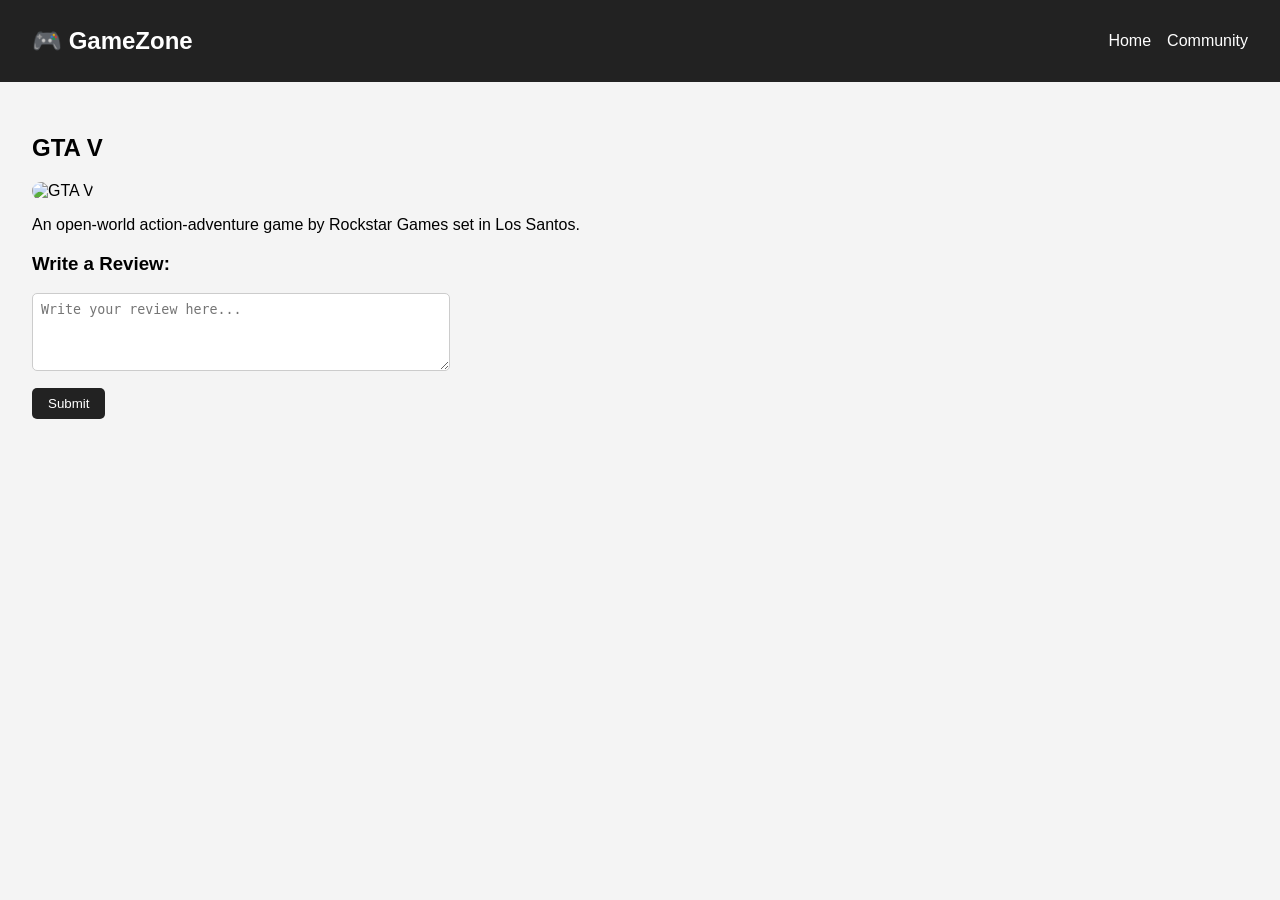
==== gtav.html @ a8b5ecc8 "ready" ====
<!DOCTYPE html>
<html>
<head>
  <title>GTA V Review</title>
  <link rel="stylesheet" href="style.css">
</head>
<body>
  <nav>
    <h1>🎮 GameZone</h1>
    <ul>
      <li><a href="index.html">Home</a></li>
      <li><a href="community.html">Community</a></li>
    </ul>
  </nav>
  <main>
    <h2>GTA V</h2>
    <img src="D:\Gaming-Responsive-Website-master\Gaming-Responsive-Website-master\assets\GTAV.jpg" style="max-width: 400px; border-radius: 10px;" alt="GTA V">
    <p>An open-world action-adventure game by Rockstar Games set in Los Santos.</p>
    <h3>Write a Review:</h3>
    <form class="form-box">
      <textarea rows="4" placeholder="Write your review here..."></textarea><br>
      <button type="submit">Submit</button>
    </form>
  </main>
</body>
</html>
---- style.css ----
body {
  font-family: Arial, sans-serif;
  margin: 0;
  background: #f4f4f4;
}
nav {
  background: #222;
  color: white;
  padding: 1rem 2rem;
  display: flex;
  justify-content: space-between;
  align-items: center;
}
nav h1 {
  margin: 0;
}
nav ul {
  list-style: none;
  display: flex;
  gap: 1rem;
}
nav a {
  color: white;
  text-decoration: none;
}
main {
  padding: 2rem;
}
.game-grid {
  display: flex;
  gap: 2rem;
  flex-wrap: wrap;
}
.game-card {
  background: white;
  padding: 1rem;
  border-radius: 10px;
  width: 200px;
  box-shadow: 0 0 10px rgba(0,0,0,0.1);
}
.game-card img {
  width: 100%;
  height: 150px;
  object-fit: cover;
  border-radius: 8px;
}
.game-card h3 {
  text-align: center;
  margin-top: 0.5rem;
}
.form-box {
  margin-top: 1rem;
  max-width: 400px;
}
.form-box input, .form-box textarea {
  width: 100%;
  padding: 0.5rem;
  margin-bottom: 0.8rem;
  border: 1px solid #ccc;
  border-radius: 5px;
}
.form-box button {
  background: #222;
  color: white;
  padding: 0.5rem 1rem;
  border: none;
  border-radius: 5px;
  cursor: pointer;
}
.group-list li {
  background: #ddd;
  margin: 0.5rem 0;
  padding: 0.8rem;
  border-radius: 8px;
}
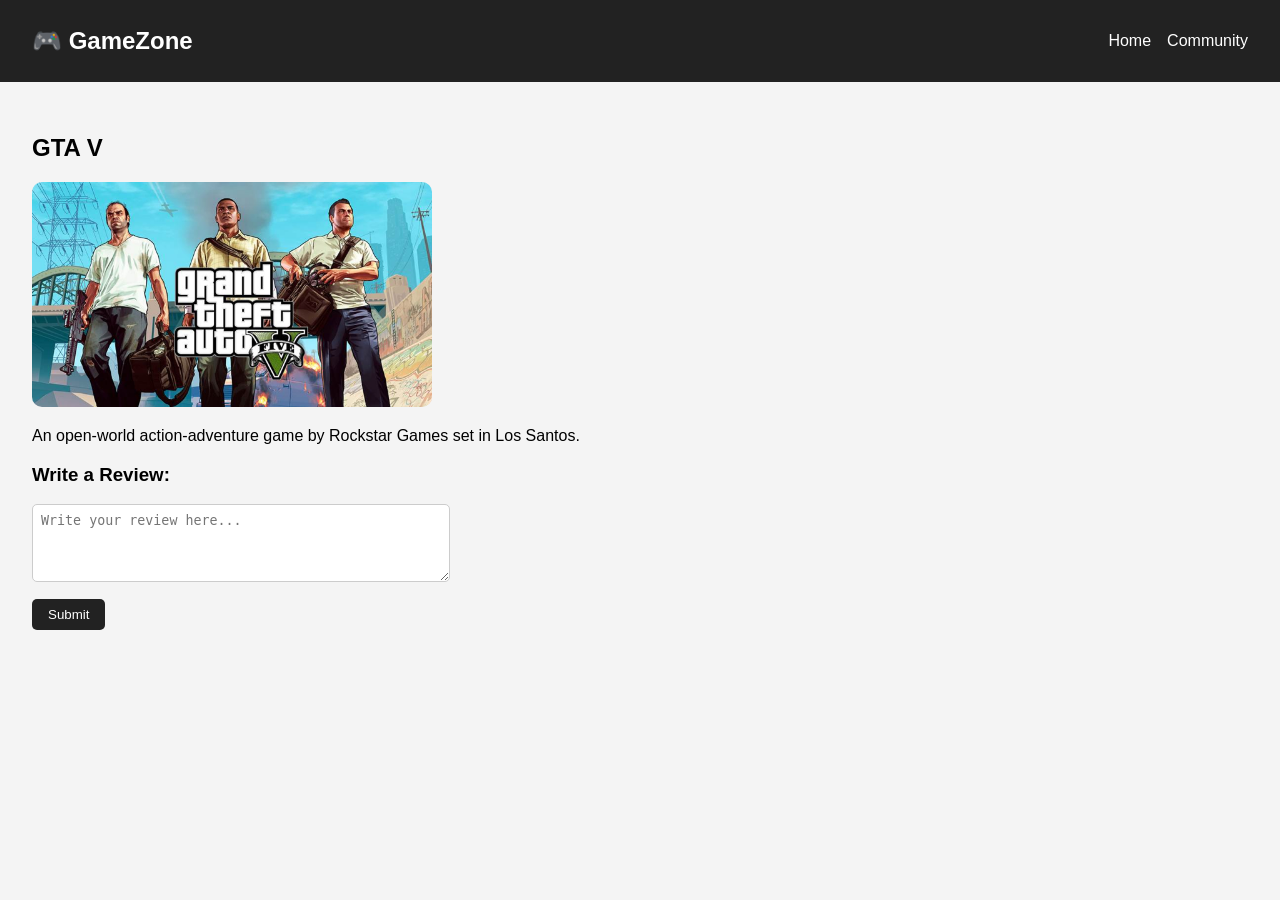
==== commit 1136c673: "Change of images" ====
--- a/gtav.html
+++ b/gtav.html
@@ -14,7 +14,7 @@
   </nav>
   <main>
     <h2>GTA V</h2>
-    <img src="D:\Gaming-Responsive-Website-master\Gaming-Responsive-Website-master\assets\GTAV.jpg" style="max-width: 400px; border-radius: 10px;" alt="GTA V">
+    <img src="assets/GTAV.jpg" style="max-width: 400px; border-radius: 10px;" alt="GTA V">
     <p>An open-world action-adventure game by Rockstar Games set in Los Santos.</p>
     <h3>Write a Review:</h3>
     <form class="form-box">
